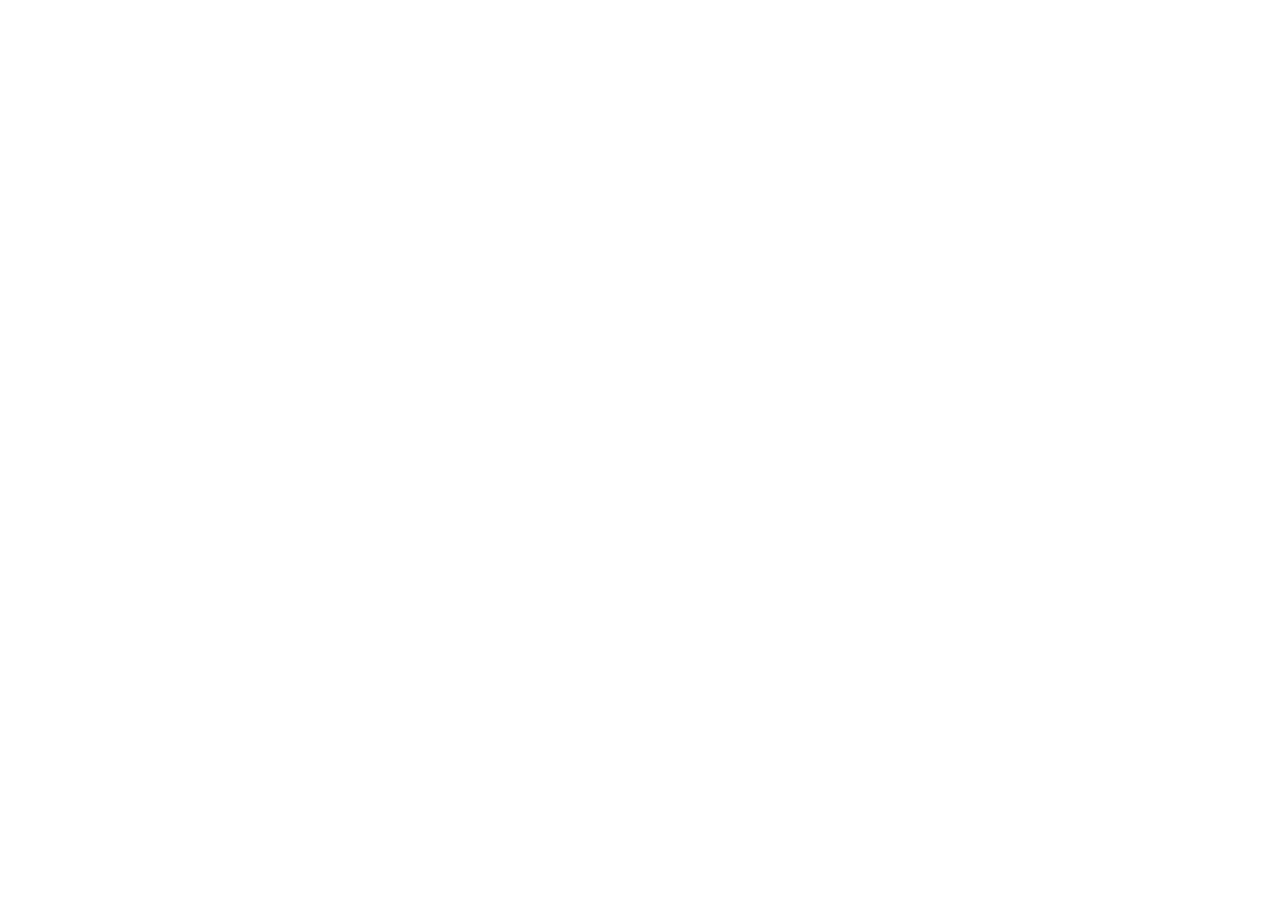
==== source/index.html @ cb982b20 "init: start project" ====
<!DOCTYPE html>
<html class="page" lang="en">

<head>
  <meta charset="UTF-8">
  <meta name="viewport" content="width=device-width, initial-scale=1.0">
  <link rel="stylesheet" href="./styles/styles.css">
  <title>Portfolio</title>
</head>

<body>
  
</body>

</html>
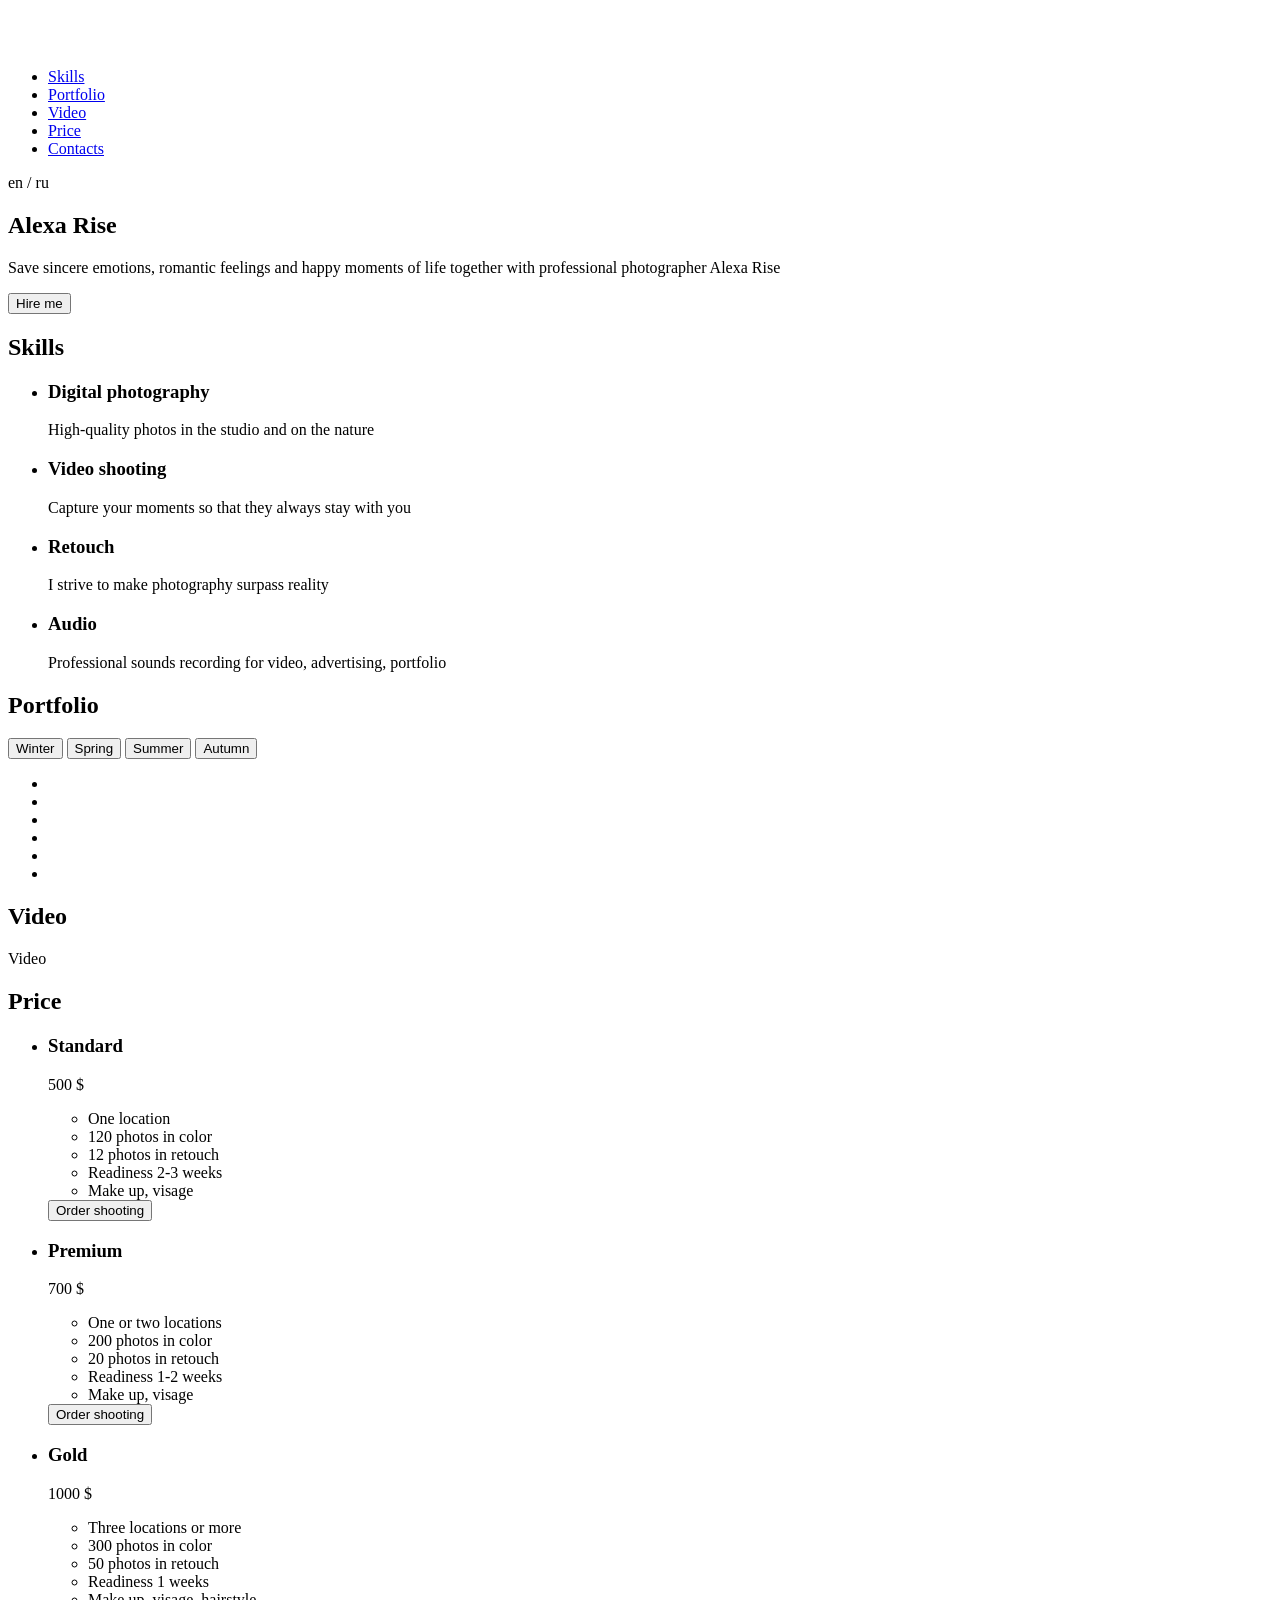
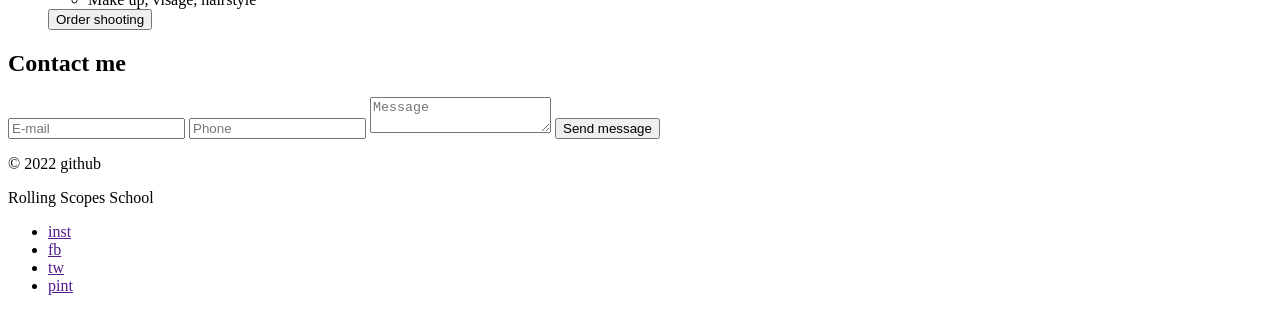
==== commit 7b7b7368: "feat: basic layout" ====
--- a/source/index.html
+++ b/source/index.html
@@ -9,7 +9,206 @@
 </head>
 
 <body>
-  
+  <header>
+    <div class="container">
+      <img src="./images/logo.svg" alt="logo" width="50" height="40">
+      <ul>
+        <li>
+          <a href="#scills">Skills</a>
+        </li>
+
+        <li>
+          <a href="#portfolio">Portfolio</a>
+        </li>
+
+        <li>
+          <a href="#video">Video</a>
+        </li>
+
+        <li>
+          <a href="#price">Price</a>
+        </li>
+
+        <li>
+          <a href="#contacts">Contacts</a>
+        </li>
+      </ul>
+
+      <div>
+        <p><span>en</span> / <span>ru</span></p>
+      </div>
+    </div>
+  </header>
+
+  <main>
+    <section class="hero">
+      <div class="container">
+        <h1>Alexa Rise</h1>
+        <p>Save sincere emotions, romantic feelings and happy moments of life together with professional photographer
+          Alexa Rise</p>
+        <button type="button">Hire me</button>
+      </div>
+    </section>
+
+    <section class="Skills">
+      <div class="container">
+        <h2>Skills</h2>
+        <ul>
+          <li>
+            <h3>Digital photography</h3>
+            <p>High-quality photos in the studio and on the nature</p>
+          </li>
+
+          <li>
+            <h3>Video shooting</h3>
+            <p>Capture your moments so that they always stay with you</p>
+          </li>
+
+          <li>
+            <h3>Retouch</h3>
+            <p>I strive to make photography surpass reality</p>
+          </li>
+
+          <li>
+            <h3>Audio</h3>
+            <p>Professional sounds recording for video, advertising, portfolio</p>
+          </li>
+        </ul>
+      </div>
+    </section>
+
+    <section class="portfolio">
+      <div class="container">
+        <h2>Portfolio</h2>
+        <div>
+          <button type="button">Winter</button>
+          <button type="button">Spring</button>
+          <button type="button">Summer</button>
+          <button type="button">Autumn</button>
+        </div>
+
+        <div>
+          <ul>
+            <li>
+              <img src="" alt="">
+            </li>
+
+            <li>
+              <img src="" alt="">
+            </li>
+
+            <li>
+              <img src="" alt="">
+            </li>
+
+            <li>
+              <img src="" alt="">
+            </li>
+
+            <li>
+              <img src="" alt="">
+            </li>
+
+            <li>
+              <img src="" alt="">
+            </li>
+          </ul>
+        </div>
+      </div>
+    </section>
+
+    <section class="video">
+      <div class="container">
+        <h2>Video</h2>
+        <div>
+          Video
+        </div>
+      </div>
+    </section>
+
+    <section class="price">
+      <div class="container">
+        <h2>Price</h2>
+        <ul>
+          <li>
+            <h3>Standard</h3>
+            <p>500 $</p>
+            <ul>
+              <li>One location</li>
+              <li>120 photos in color</li>
+              <li>12 photos in retouch</li>
+              <li>Readiness 2-3 weeks</li>
+              <li>Make up, visage</li>
+            </ul>
+            <button type="button">Order shooting</button>
+          </li>
+
+          <li>
+            <h3>Premium</h3>
+            <p>700 $</p>
+            <ul>
+              <li>One or two locations</li>
+              <li>200 photos in color</li>
+              <li>20 photos in retouch</li>
+              <li>Readiness 1-2 weeks</li>
+              <li>Make up, visage</li>
+            </ul>
+            <button type="button">Order shooting</button>
+          </li>
+
+          <li>
+            <h3>Gold</h3>
+            <p>1000 $</p>
+            <ul>
+              <li>Three locations or more</li>
+              <li>300 photos in color</li>
+              <li>50 photos in retouch</li>
+              <li>Readiness 1 weeks</li>
+              <li>Make up, visage, hairstyle</li>
+            </ul>
+            <button type="button">Order shooting</button>
+          </li>
+        </ul>
+      </div>
+    </section>
+
+    <section class="contact">
+      <div class="container">
+        <h2>Contact me</h2>
+        <form action="">
+          <input type="email" name="" id="" placeholder="E-mail">
+          <input type="tel" name="" id="" placeholder="Phone">
+          <textarea name="" id="" placeholder="Message"></textarea>
+          <button type="submit">Send message</button>
+        </form>
+      </div>
+    </section>
+
+    <footer>
+      <div class="container">
+        <p>© 2022 github</p>
+        <p>Rolling Scopes School</p>
+
+        <ul>
+          <li>
+            <a href="">inst</a>
+          </li>
+
+          <li>
+            <a href="">fb</a>
+          </li>
+
+          <li>
+            <a href="">tw</a>
+          </li>
+
+          <li>
+            <a href="">pint</a>
+          </li>
+        </ul>
+      </div>
+    </footer>
+  </main>
 </body>
 
 </html>
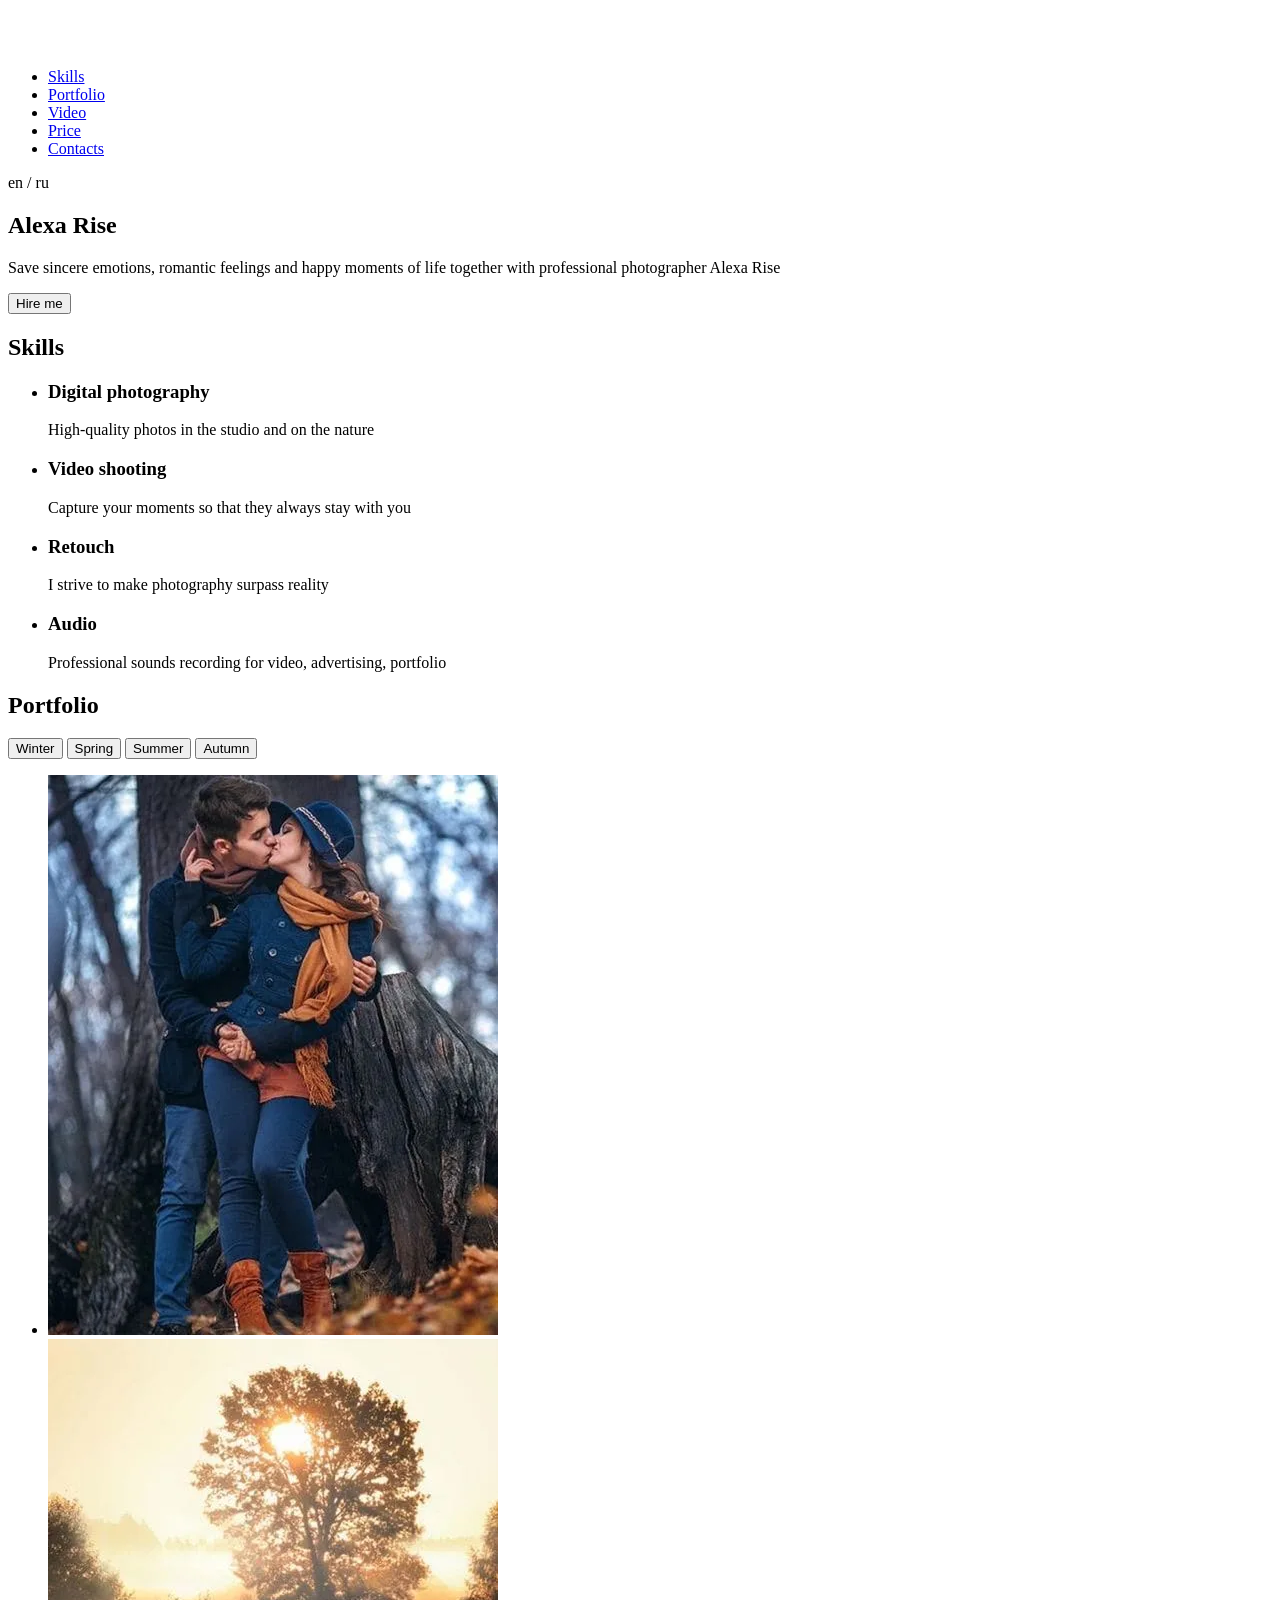
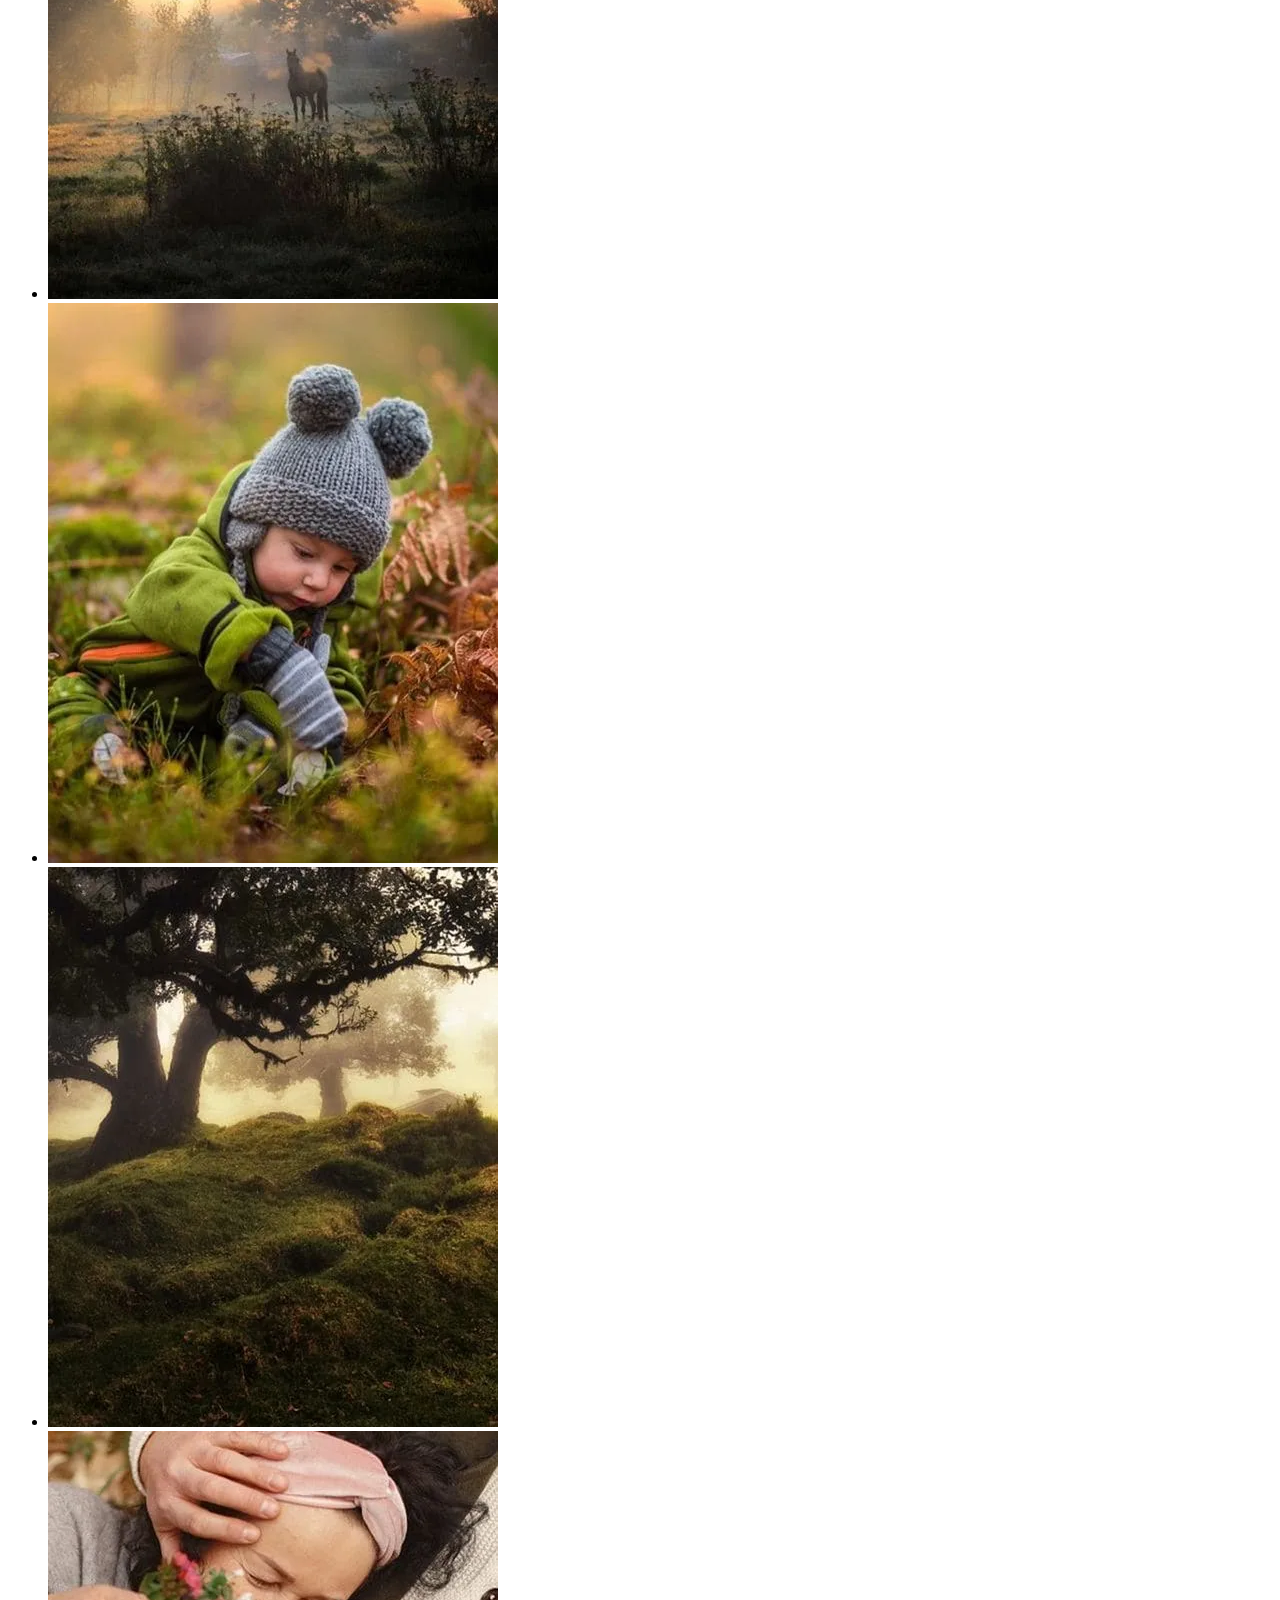
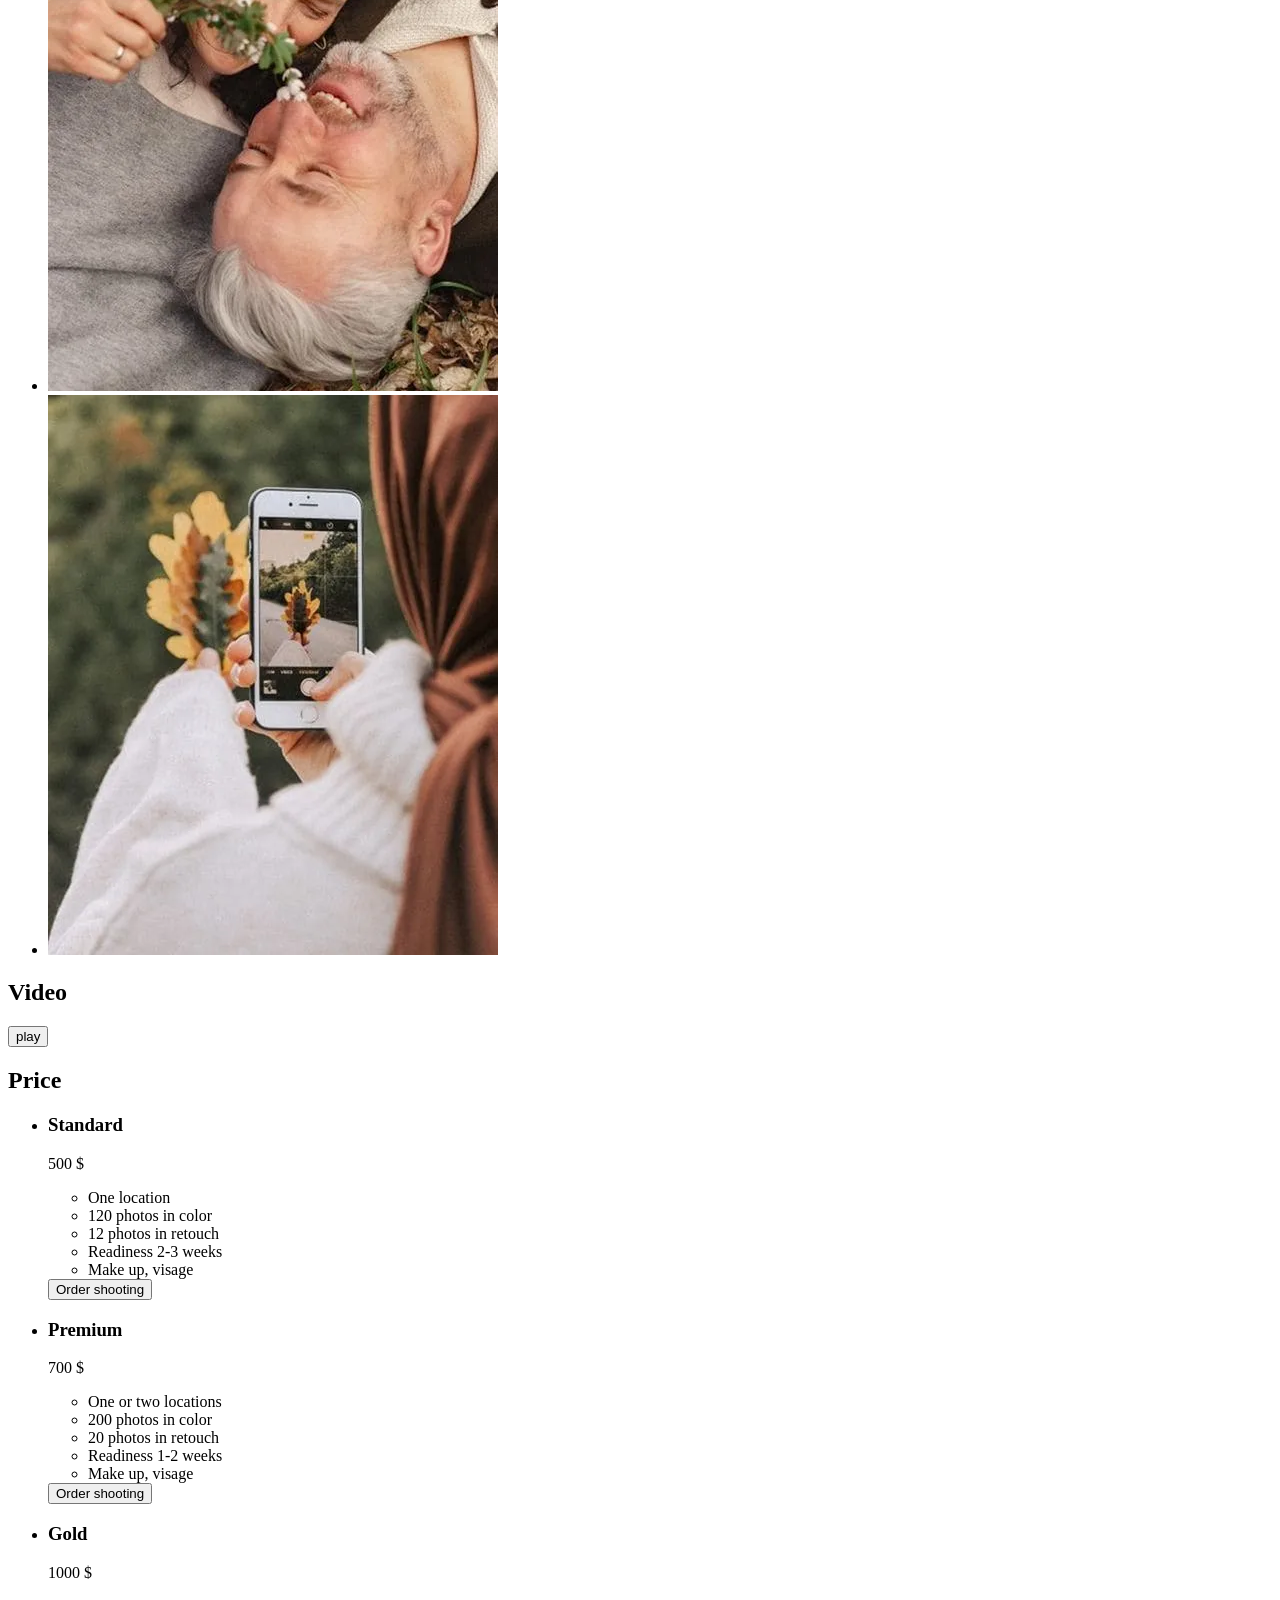
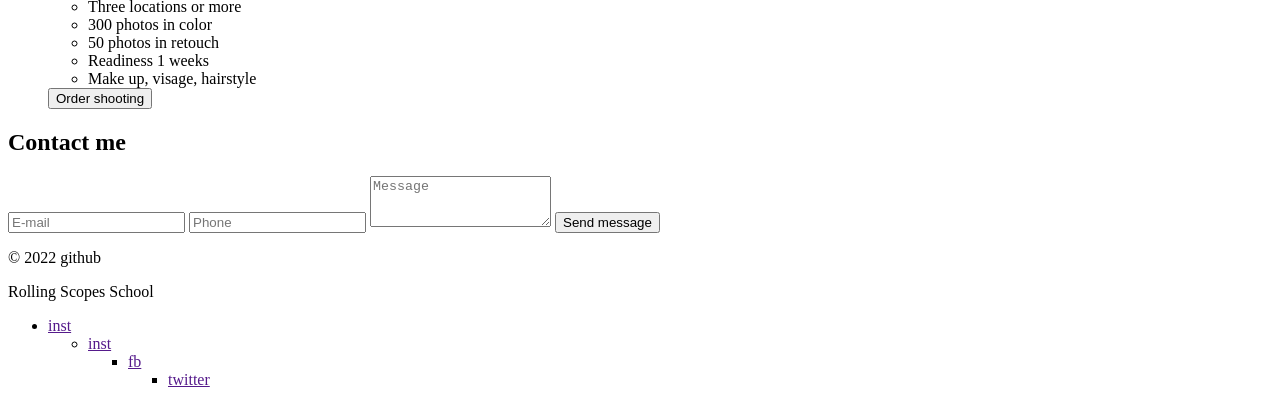
==== commit f0d3cf4a: "feat: basic styles" ====
--- a/source/index.html
+++ b/source/index.html
@@ -8,70 +8,76 @@
   <title>Portfolio</title>
 </head>
 
-<body>
-  <header>
-    <div class="container">
-      <img src="./images/logo.svg" alt="logo" width="50" height="40">
-      <ul>
-        <li>
-          <a href="#scills">Skills</a>
-        </li>
-
-        <li>
-          <a href="#portfolio">Portfolio</a>
-        </li>
-
-        <li>
-          <a href="#video">Video</a>
-        </li>
-
-        <li>
-          <a href="#price">Price</a>
-        </li>
-
-        <li>
-          <a href="#contacts">Contacts</a>
-        </li>
-      </ul>
+<body class="page__body">
+  <header class="header">
+    <div class="header__wrapper container">
+      <img class="header__logo" src="./images/logo.svg" alt="logo" width="50" height="40">
+
+      <nav class="header__nav">
+        <ul class="header__list">
+          <li class="header__item">
+            <a class="header__link text-nav" href="#scills">Skills</a>
+          </li>
+
+          <li>
+            <a class="header__link text-nav" href="#portfolio">Portfolio</a>
+          </li>
+
+          <li>
+            <a class="header__link text-nav" href="#video">Video</a>
+          </li>
+
+          <li>
+            <a class="header__link text-nav" href="#price">Price</a>
+          </li>
+
+          <li>
+            <a class="header__link text-nav" href="#contacts">Contacts</a>
+          </li>
+        </ul>
+      </nav>
 
       <div>
-        <p><span>en</span> / <span>ru</span></p>
+        <p class="text-nav"><span>en</span> / <span>ru</span></p>
       </div>
     </div>
+
   </header>
 
-  <main>
+  <main class="page__main">
     <section class="hero">
-      <div class="container">
-        <h1>Alexa Rise</h1>
-        <p>Save sincere emotions, romantic feelings and happy moments of life together with professional photographer
+      <div class="hero__wrapper container">
+        <h1 class="hero__title  title">Alexa Rise</h1>
+        <p class="hero__text text-base">Save sincere emotions, romantic feelings and happy moments of life together with
+          professional photographer
           Alexa Rise</p>
-        <button type="button">Hire me</button>
-      </div>
-    </section>
-
-    <section class="Skills">
-      <div class="container">
-        <h2>Skills</h2>
-        <ul>
-          <li>
-            <h3>Digital photography</h3>
-            <p>High-quality photos in the studio and on the nature</p>
-          </li>
-
-          <li>
-            <h3>Video shooting</h3>
-            <p>Capture your moments so that they always stay with you</p>
-          </li>
-
-          <li>
-            <h3>Retouch</h3>
-            <p>I strive to make photography surpass reality</p>
-          </li>
-
-          <li>
-            <h3>Audio</h3>
-            <p>Professional sounds recording for video, advertising, portfolio</p>
+        <button class="button text-btn" type="button">Hire me</button>
+      </div>
+    </section>
+
+    <section class="skills">
+      <div class="container">
+        <h2 class="skills__title title-section">Skills</h2>
+
+        <ul class="skills__list">
+          <li class="skills__item skills__item--camera">
+            <h3 class="skills__title title-skills">Digital photography</h3>
+            <p class="text-mini">High-quality photos in the studio and on the nature</p>
+          </li>
+
+          <li class="skills__item skills__item--video">
+            <h3 class="skills__title title-skills">Video shooting</h3>
+            <p class="text-mini">Capture your moments so that they always stay with you</p>
+          </li>
+
+          <li class="skills__item skills__item--image">
+            <h3 class="skills__title title-skills">Retouch</h3>
+            <p class="text-mini">I strive to make photography surpass reality</p>
+          </li>
+
+          <li class="skills__item skills__item--audio">
+            <h3 class="skills__title title-skills">Audio</h3>
+            <p class="text-mini">Professional sounds recording for video, advertising, portfolio</p>
           </li>
         </ul>
       </div>
@@ -79,38 +85,38 @@
 
     <section class="portfolio">
       <div class="container">
-        <h2>Portfolio</h2>
+        <h2 class="portfolio__title title-section">Portfolio</h2>
+        <div class="portfolio__wrapper-tags">
+          <button class="button button--not-active text-tab" type="button">Winter</button>
+          <button class="button button--not-active text-tab" type="button">Spring</button>
+          <button class="button button--not-active text-tab" type="button">Summer</button>
+          <button class="button text-tab" type="button">Autumn</button>
+        </div>
+
         <div>
-          <button type="button">Winter</button>
-          <button type="button">Spring</button>
-          <button type="button">Summer</button>
-          <button type="button">Autumn</button>
-        </div>
-
-        <div>
-          <ul>
-            <li>
-              <img src="" alt="">
-            </li>
-
-            <li>
-              <img src="" alt="">
-            </li>
-
-            <li>
-              <img src="" alt="">
-            </li>
-
-            <li>
-              <img src="" alt="">
-            </li>
-
-            <li>
-              <img src="" alt="">
-            </li>
-
-            <li>
-              <img src="" alt="">
+          <ul class="portfolio__list">
+            <li class="portfolio__item">
+              <img class="portfolio__img" src="./images/portfolio/portfolio_1-1x.webp" alt="" width="450" height="560">
+            </li>
+
+            <li class="portfolio__item">
+              <img class="portfolio__img" src="./images/portfolio/portfolio_2-1x.webp" alt="" width="450" height="560">
+            </li>
+
+            <li class="portfolio__item">
+              <img class="portfolio__img" src="./images/portfolio/portfolio_3-1x.webp" alt="" width="450" height="560">
+            </li>
+
+            <li class="portfolio__item">
+              <img class="portfolio__img" src="./images/portfolio/portfolio_4-1x.webp" alt="" width="450" height="560">
+            </li>
+
+            <li class="portfolio__item">
+              <img class="portfolio__img" src="./images/portfolio/portfolio_5-1x.webp" alt="" width="450" height="560">
+            </li>
+
+            <li class="portfolio__item">
+              <img class="portfolio__img" src="./images/portfolio/portfolio_6-1x.webp" alt="" width="450" height="560">
             </li>
           </ul>
         </div>
@@ -119,54 +125,57 @@
 
     <section class="video">
       <div class="container">
-        <h2>Video</h2>
-        <div>
-          Video
+        <h2 class="video__title title-section">Video</h2>
+        <div class="video__container">
+
+          <button class="video__play-btn" type="button">
+            <span class="visually-hidden">play</span>
+          </button>
         </div>
       </div>
     </section>
 
     <section class="price">
       <div class="container">
-        <h2>Price</h2>
-        <ul>
-          <li>
-            <h3>Standard</h3>
-            <p>500 $</p>
-            <ul>
-              <li>One location</li>
-              <li>120 photos in color</li>
-              <li>12 photos in retouch</li>
-              <li>Readiness 2-3 weeks</li>
-              <li>Make up, visage</li>
+        <h2 class="price__title title-section">Price</h2>
+        <ul class="price__list">
+          <li class="price__item">
+            <h3 class="price__title title-price">Standard</h3>
+            <p class="price__subtitle subtitle-price">500 $</p>
+            <ul class="price__list-features">
+              <li class="text-mini">One location</li>
+              <li class="text-mini">120 photos in color</li>
+              <li class="text-mini">12 photos in retouch</li>
+              <li class="text-mini">Readiness 2-3 weeks</li>
+              <li class="text-mini">Make up, visage</li>
             </ul>
-            <button type="button">Order shooting</button>
-          </li>
-
-          <li>
-            <h3>Premium</h3>
-            <p>700 $</p>
-            <ul>
-              <li>One or two locations</li>
-              <li>200 photos in color</li>
-              <li>20 photos in retouch</li>
-              <li>Readiness 1-2 weeks</li>
-              <li>Make up, visage</li>
+            <button class="button text-btn" type="button">Order shooting</button>
+          </li>
+
+          <li class="price__item">
+            <h3 class="price__title title-price">Premium</h3>
+            <p class="price__subtitle subtitle-price">700 $</p>
+            <ul class="price__list-features">
+              <li class="text-mini">One or two locations</li>
+              <li class="text-mini">200 photos in color</li>
+              <li class="text-mini">20 photos in retouch</li>
+              <li class="text-mini">Readiness 1-2 weeks</li>
+              <li class="text-mini">Make up, visage</li>
             </ul>
-            <button type="button">Order shooting</button>
-          </li>
-
-          <li>
-            <h3>Gold</h3>
-            <p>1000 $</p>
-            <ul>
-              <li>Three locations or more</li>
-              <li>300 photos in color</li>
-              <li>50 photos in retouch</li>
-              <li>Readiness 1 weeks</li>
-              <li>Make up, visage, hairstyle</li>
+            <button class="button text-btn" type="button">Order shooting</button>
+          </li>
+
+          <li class="price__item">
+            <h3 class="price__title title-price">Gold</h3>
+            <p class="price__subtitle subtitle-price">1000 $</p>
+            <ul class="price__list-features">
+              <li class="text-mini">Three locations or more</li>
+              <li class="text-mini">300 photos in color</li>
+              <li class="text-mini">50 photos in retouch</li>
+              <li class="text-mini">Readiness 1 weeks</li>
+              <li class="text-mini">Make up, visage, hairstyle</li>
             </ul>
-            <button type="button">Order shooting</button>
+            <button class="button text-btn" type="button">Order shooting</button>
           </li>
         </ul>
       </div>
@@ -174,36 +183,50 @@
 
     <section class="contact">
       <div class="container">
-        <h2>Contact me</h2>
-        <form action="">
-          <input type="email" name="" id="" placeholder="E-mail">
-          <input type="tel" name="" id="" placeholder="Phone">
-          <textarea name="" id="" placeholder="Message"></textarea>
-          <button type="submit">Send message</button>
-        </form>
-      </div>
-    </section>
-
-    <footer>
-      <div class="container">
-        <p>© 2022 github</p>
-        <p>Rolling Scopes School</p>
-
-        <ul>
-          <li>
-            <a href="">inst</a>
-          </li>
-
-          <li>
-            <a href="">fb</a>
-          </li>
-
-          <li>
-            <a href="">tw</a>
-          </li>
-
-          <li>
-            <a href="">pint</a>
+        <div class="contact__wrapper">
+          <h2 class="container__title title-section">Contact me</h2>
+
+          <form class="form" action="/submit-form" method="post" autocomplete="off">
+            <input class="form__filed text-field" type="email" name="" id="" placeholder="E-mail">
+            <input class="form__filed  text-field" type="tel" name="" id="" placeholder="Phone">
+            <textarea class="form__filed  text-field" name="" id="" placeholder="Message" rows="3"></textarea>
+            <button class="button text-btn" type="submit">Send message</button>
+          </form>
+        </div>
+      </div>
+    </section>
+
+    <footer class="footer">
+      <div class="footer__wrapper container">
+        <p class="text-footer">© 2022 github</p>
+        <p class="text-footer">Rolling Scopes School</p>
+
+        <ul class="footer__social-list">
+          <li class="footer__social-item">
+            <a class="footer__social-link footer__social-link--inst" href="">
+              <span class="visually-hidden">inst</span>
+            </a>
+          </li>
+
+          <ul class="footer__social-list">
+          <li class="footer__social-item">
+            <a class="footer__social-link footer__social-link--fb" href="">
+              <span class="visually-hidden">inst</span>
+            </a>
+          </li>
+
+          <ul class="footer__social-list">
+          <li class="footer__social-item">
+            <a class="footer__social-link footer__social-link--twitt" href="">
+              <span class="visually-hidden">fb</span>
+            </a>
+          </li>
+
+          <ul class="footer__social-list">
+          <li class="footer__social-item">
+            <a class="footer__social-link footer__social-link--pint" href="">
+              <span class="visually-hidden">twitter</span>
+            </a>
           </li>
         </ul>
       </div>
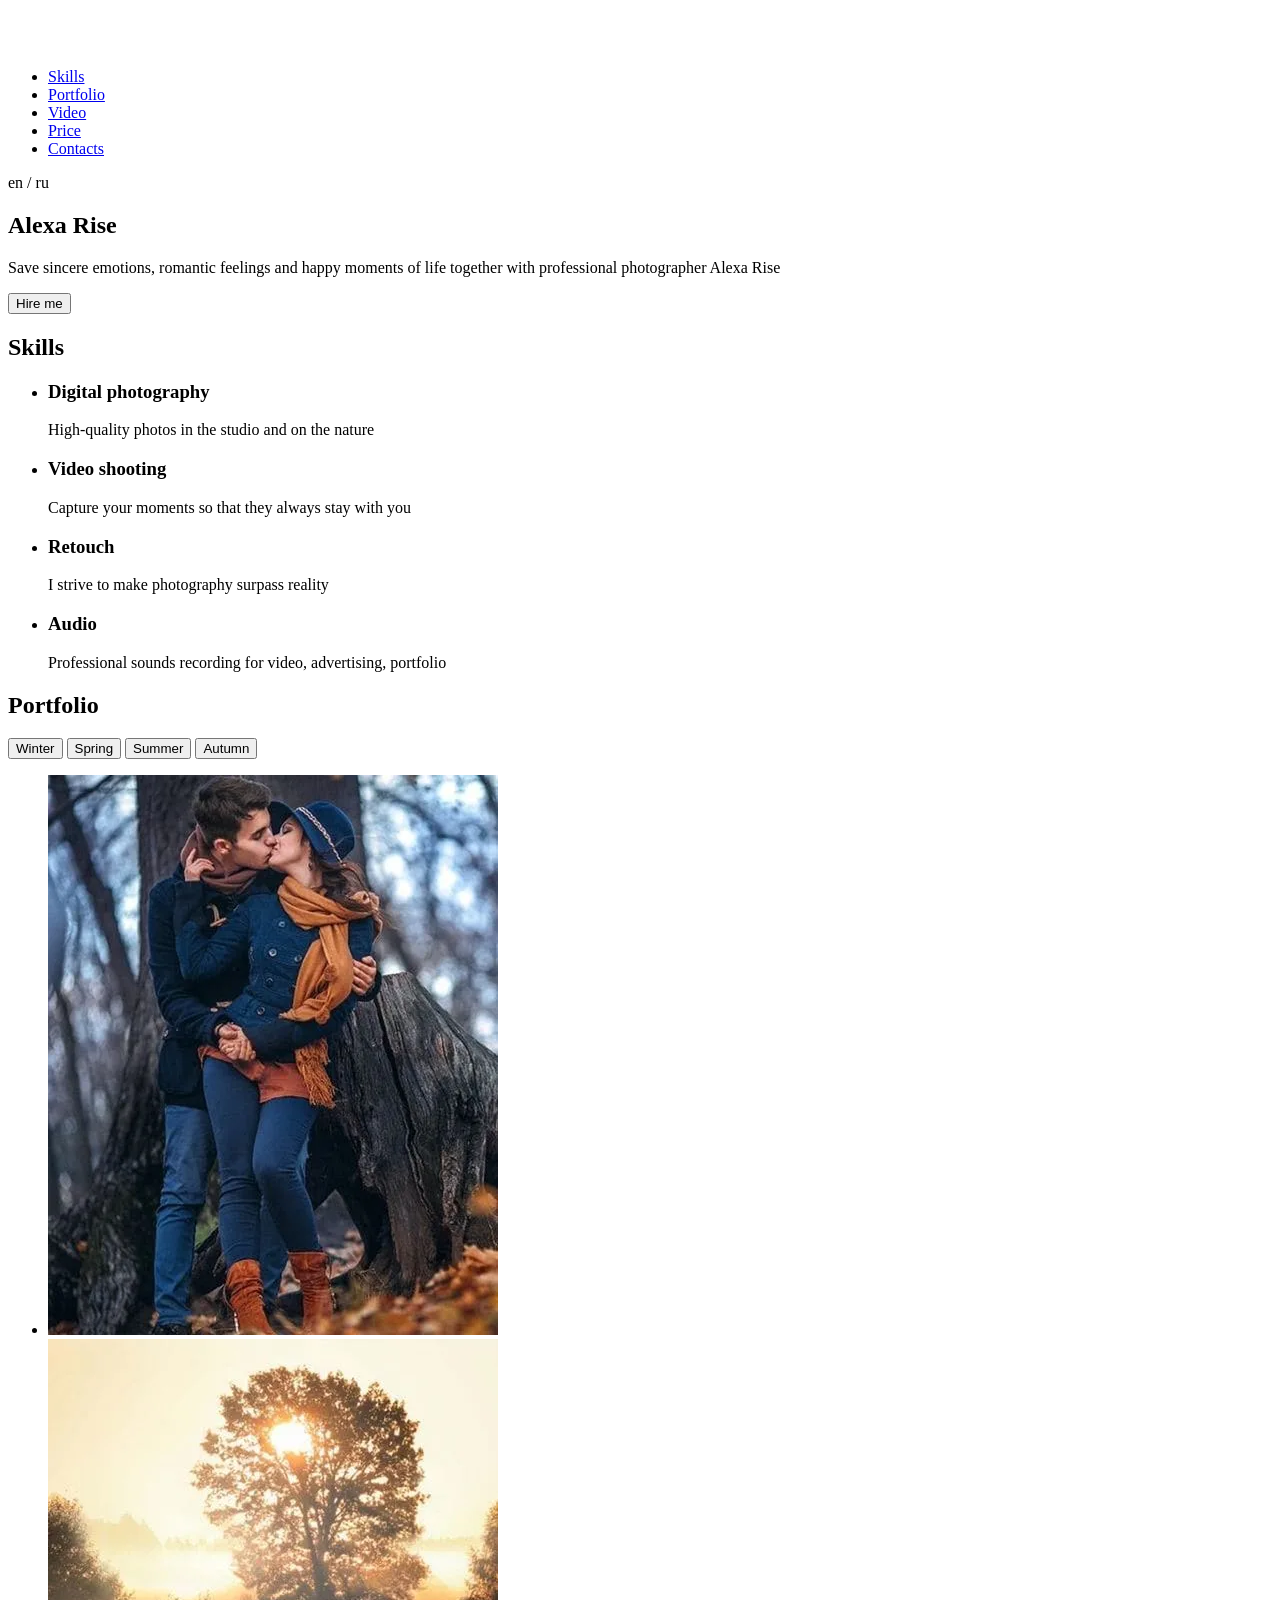
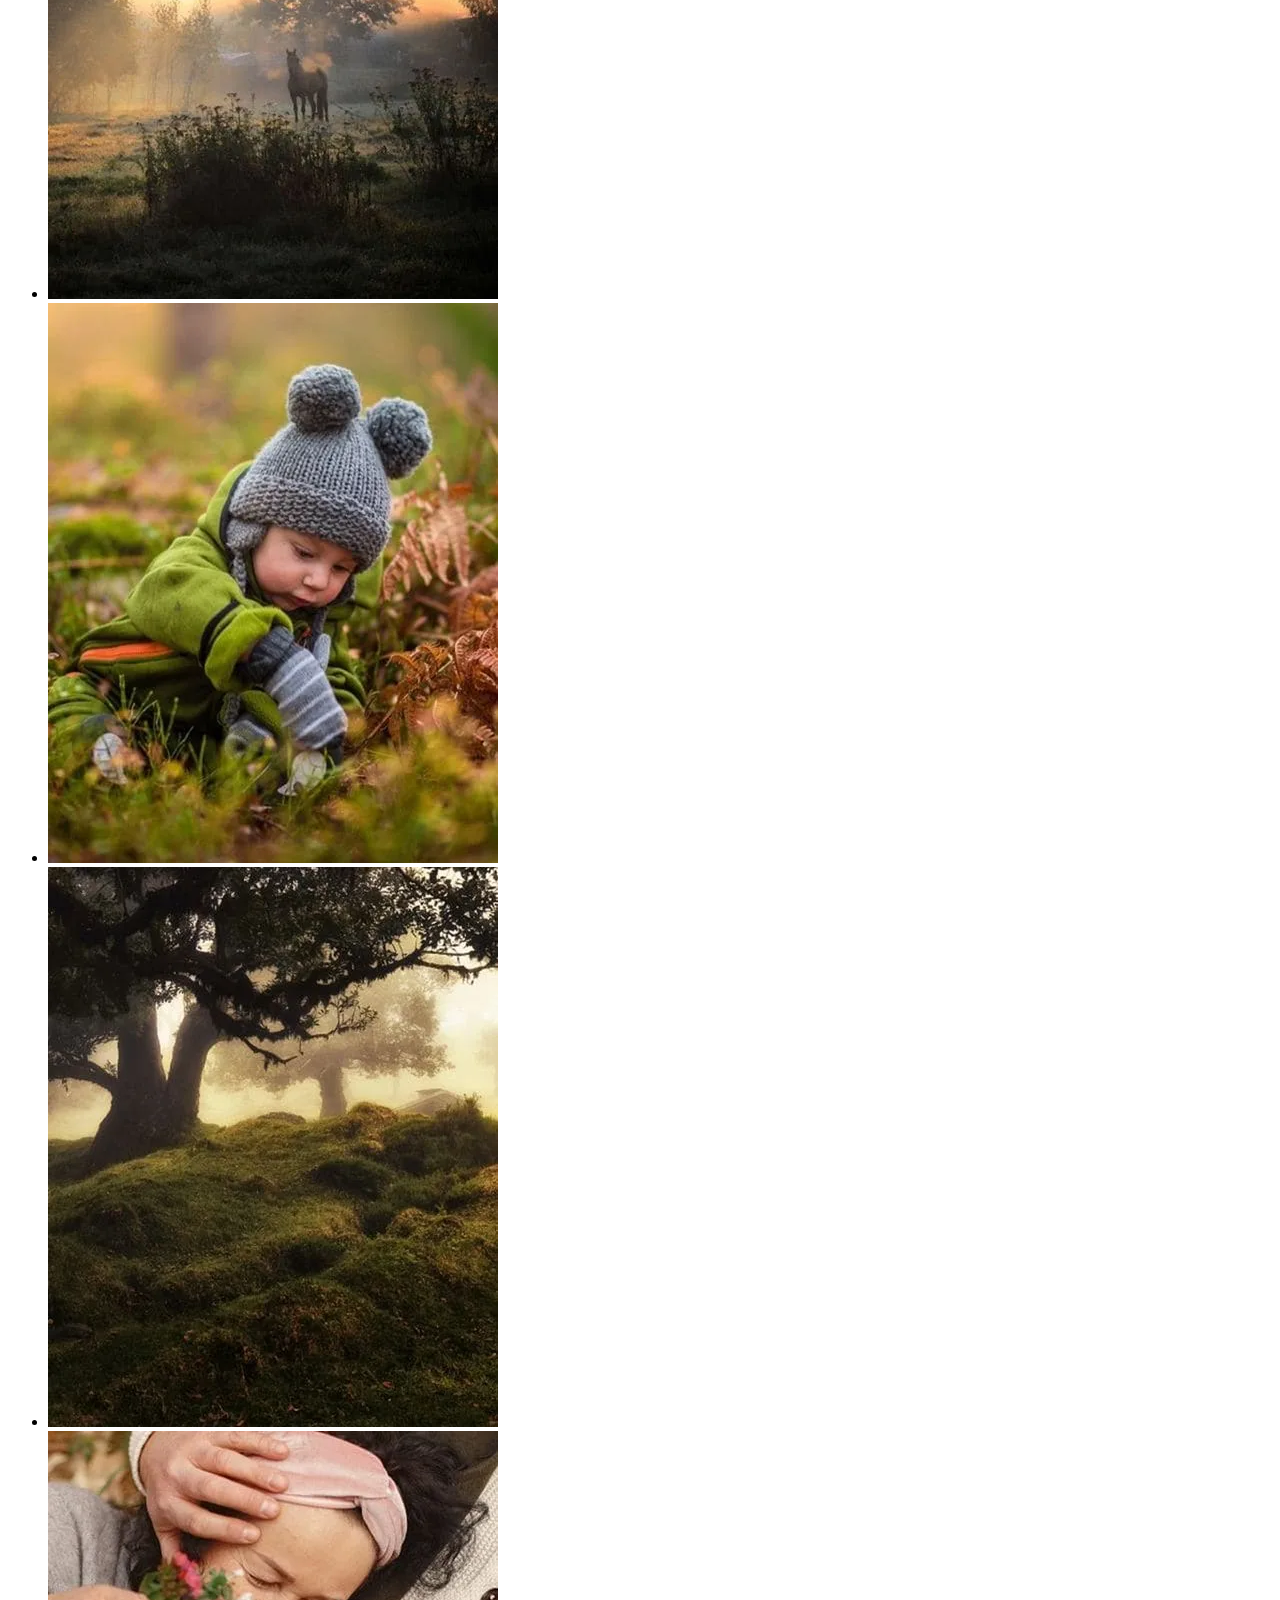
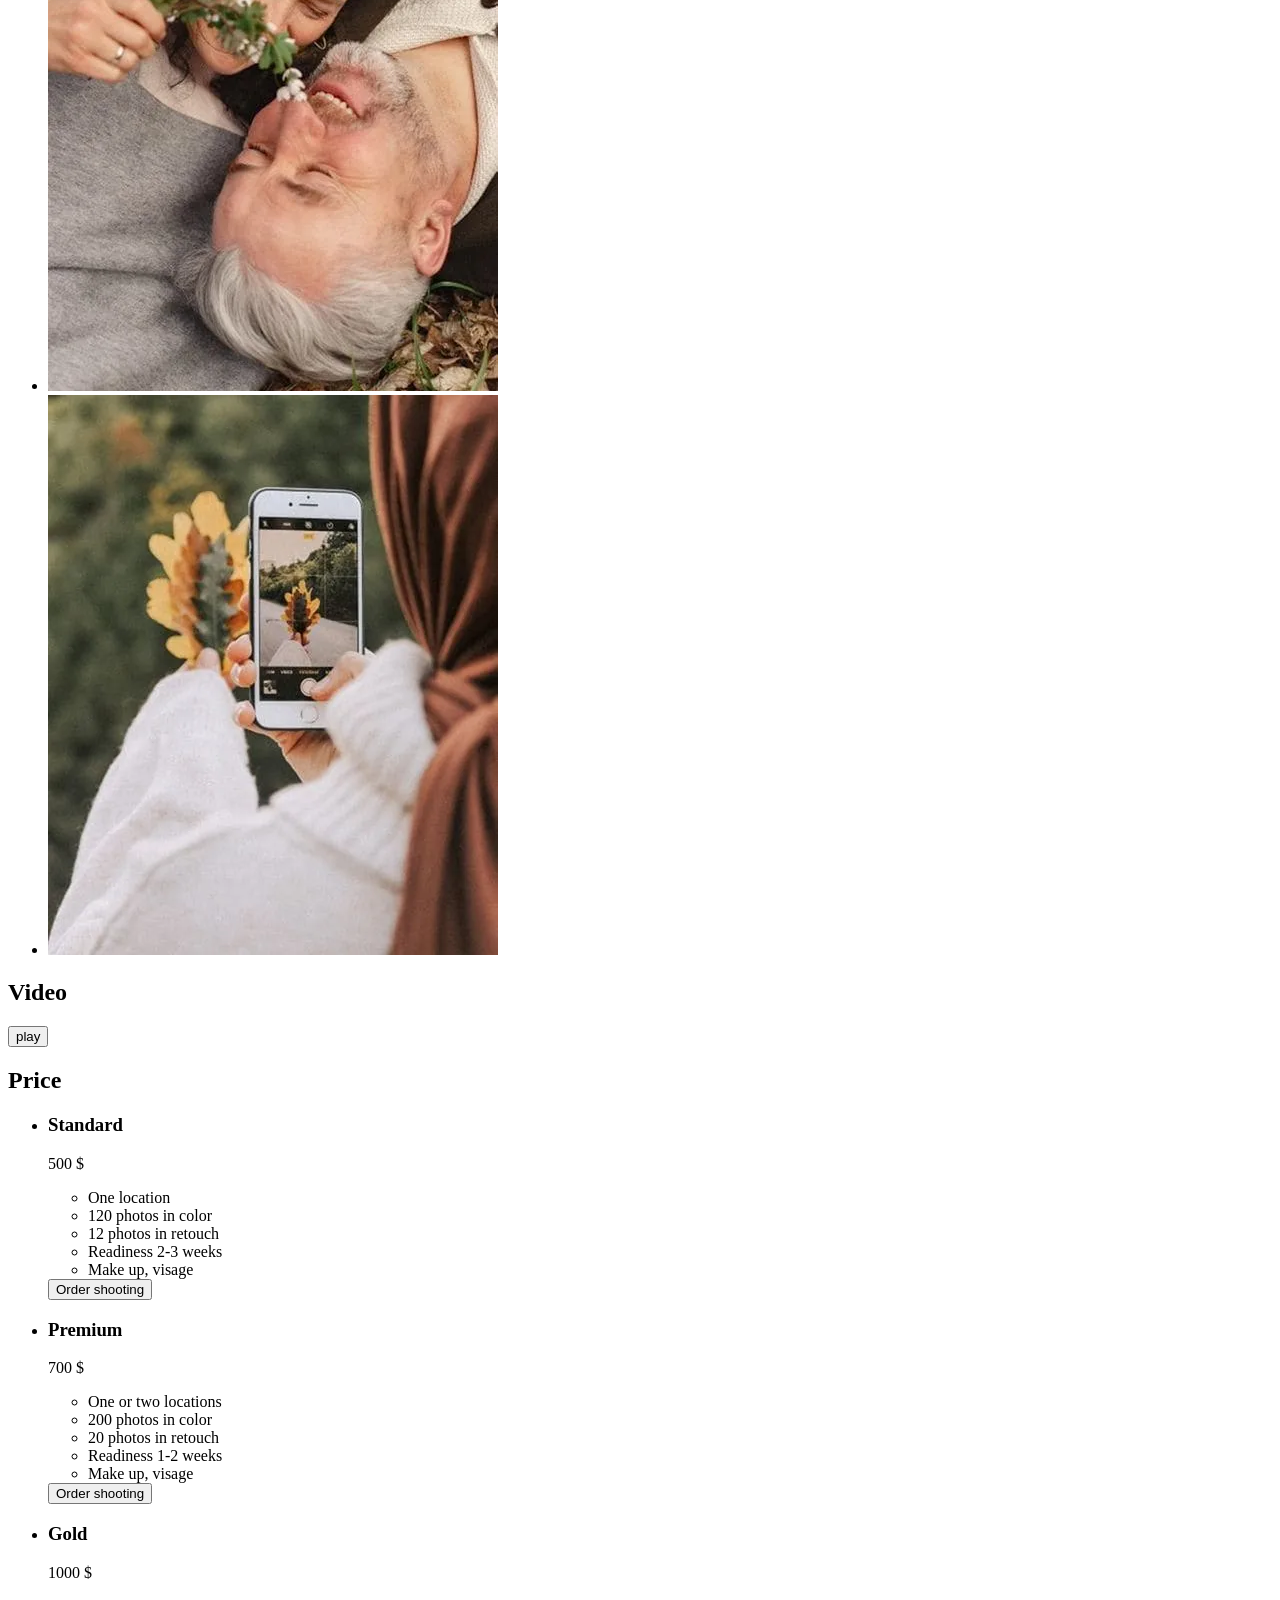
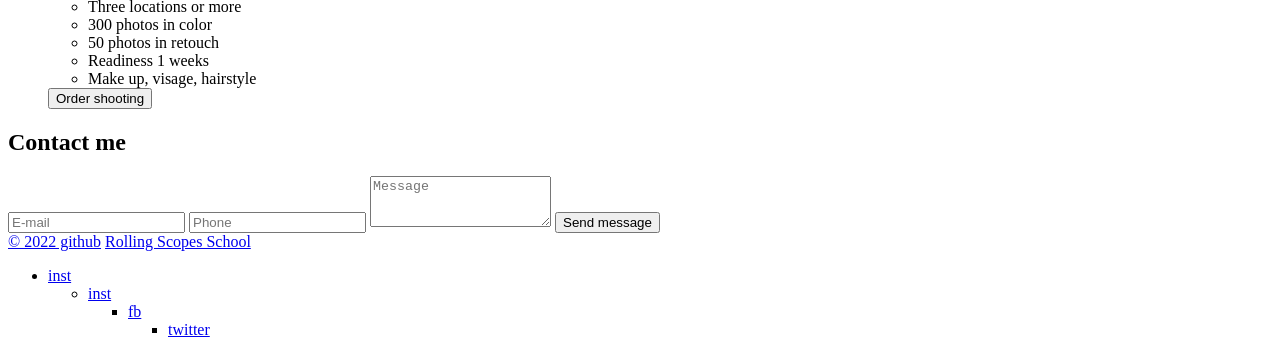
==== commit c5748dfd: "feat: interactive" ====
--- a/source/index.html
+++ b/source/index.html
@@ -9,14 +9,16 @@
 </head>
 
 <body class="page__body">
-  <header class="header">
+  <header class="header ">
     <div class="header__wrapper container">
-      <img class="header__logo" src="./images/logo.svg" alt="logo" width="50" height="40">
+      <a class="header__logo-link" href="#">
+        <img class="header__logo" src="./images/logo.svg" alt="logo" width="50" height="40">
+      </a>
 
       <nav class="header__nav">
         <ul class="header__list">
           <li class="header__item">
-            <a class="header__link text-nav" href="#scills">Skills</a>
+            <a class="header__link text-nav" href="#skills">Skills</a>
           </li>
 
           <li>
@@ -32,7 +34,7 @@
           </li>
 
           <li>
-            <a class="header__link text-nav" href="#contacts">Contacts</a>
+            <a class="header__link text-nav" href="#contact">Contacts</a>
           </li>
         </ul>
       </nav>
@@ -55,9 +57,9 @@
       </div>
     </section>
 
-    <section class="skills">
-      <div class="container">
-        <h2 class="skills__title title-section">Skills</h2>
+    <section class="skills" id="skills">
+      <div class="container">
+        <h2 class="skills__title title-section title-section--line">Skills</h2>
 
         <ul class="skills__list">
           <li class="skills__item skills__item--camera">
@@ -83,9 +85,9 @@
       </div>
     </section>
 
-    <section class="portfolio">
-      <div class="container">
-        <h2 class="portfolio__title title-section">Portfolio</h2>
+    <section class="portfolio" id="portfolio">
+      <div class="container">
+        <h2 class="portfolio__title title-section title-section--line">Portfolio</h2>
         <div class="portfolio__wrapper-tags">
           <button class="button button--not-active text-tab" type="button">Winter</button>
           <button class="button button--not-active text-tab" type="button">Spring</button>
@@ -123,9 +125,9 @@
       </div>
     </section>
 
-    <section class="video">
-      <div class="container">
-        <h2 class="video__title title-section">Video</h2>
+    <section class="video" id="video">
+      <div class="container">
+        <h2 class="video__title title-section title-section--line">Video</h2>
         <div class="video__container">
 
           <button class="video__play-btn" type="button">
@@ -135,9 +137,9 @@
       </div>
     </section>
 
-    <section class="price">
-      <div class="container">
-        <h2 class="price__title title-section">Price</h2>
+    <section class="price" id="price">
+      <div class="container">
+        <h2 class="price__title title-section title-section--line">Price</h2>
         <ul class="price__list">
           <li class="price__item">
             <h3 class="price__title title-price">Standard</h3>
@@ -181,7 +183,7 @@
       </div>
     </section>
 
-    <section class="contact">
+    <section class="contact" id="contact">
       <div class="container">
         <div class="contact__wrapper">
           <h2 class="container__title title-section">Contact me</h2>
@@ -198,37 +200,37 @@
 
     <footer class="footer">
       <div class="footer__wrapper container">
-        <p class="text-footer">© 2022 github</p>
-        <p class="text-footer">Rolling Scopes School</p>
+        <a class="footer__link text-footer" href="https://github.com/ToryaToria" target="_blank">© 2022 github</a>
+        <a class="footer__link  text-footer" href="https://rs.school/courses/javascript-preschool-ru" target="_blank">Rolling Scopes School</a>
 
         <ul class="footer__social-list">
           <li class="footer__social-item">
-            <a class="footer__social-link footer__social-link--inst" href="">
+            <a class="footer__social-link footer__social-link--inst" href="#">
               <span class="visually-hidden">inst</span>
             </a>
           </li>
 
           <ul class="footer__social-list">
-          <li class="footer__social-item">
-            <a class="footer__social-link footer__social-link--fb" href="">
-              <span class="visually-hidden">inst</span>
-            </a>
-          </li>
-
-          <ul class="footer__social-list">
-          <li class="footer__social-item">
-            <a class="footer__social-link footer__social-link--twitt" href="">
-              <span class="visually-hidden">fb</span>
-            </a>
-          </li>
-
-          <ul class="footer__social-list">
-          <li class="footer__social-item">
-            <a class="footer__social-link footer__social-link--pint" href="">
-              <span class="visually-hidden">twitter</span>
-            </a>
-          </li>
-        </ul>
+            <li class="footer__social-item">
+              <a class="footer__social-link footer__social-link--fb" href="#">
+                <span class="visually-hidden">inst</span>
+              </a>
+            </li>
+
+            <ul class="footer__social-list">
+              <li class="footer__social-item">
+                <a class="footer__social-link footer__social-link--twitt" href="#">
+                  <span class="visually-hidden">fb</span>
+                </a>
+              </li>
+
+              <ul class="footer__social-list">
+                <li class="footer__social-item">
+                  <a class="footer__social-link footer__social-link--pint" href="#">
+                    <span class="visually-hidden">twitter</span>
+                  </a>
+                </li>
+              </ul>
       </div>
     </footer>
   </main>
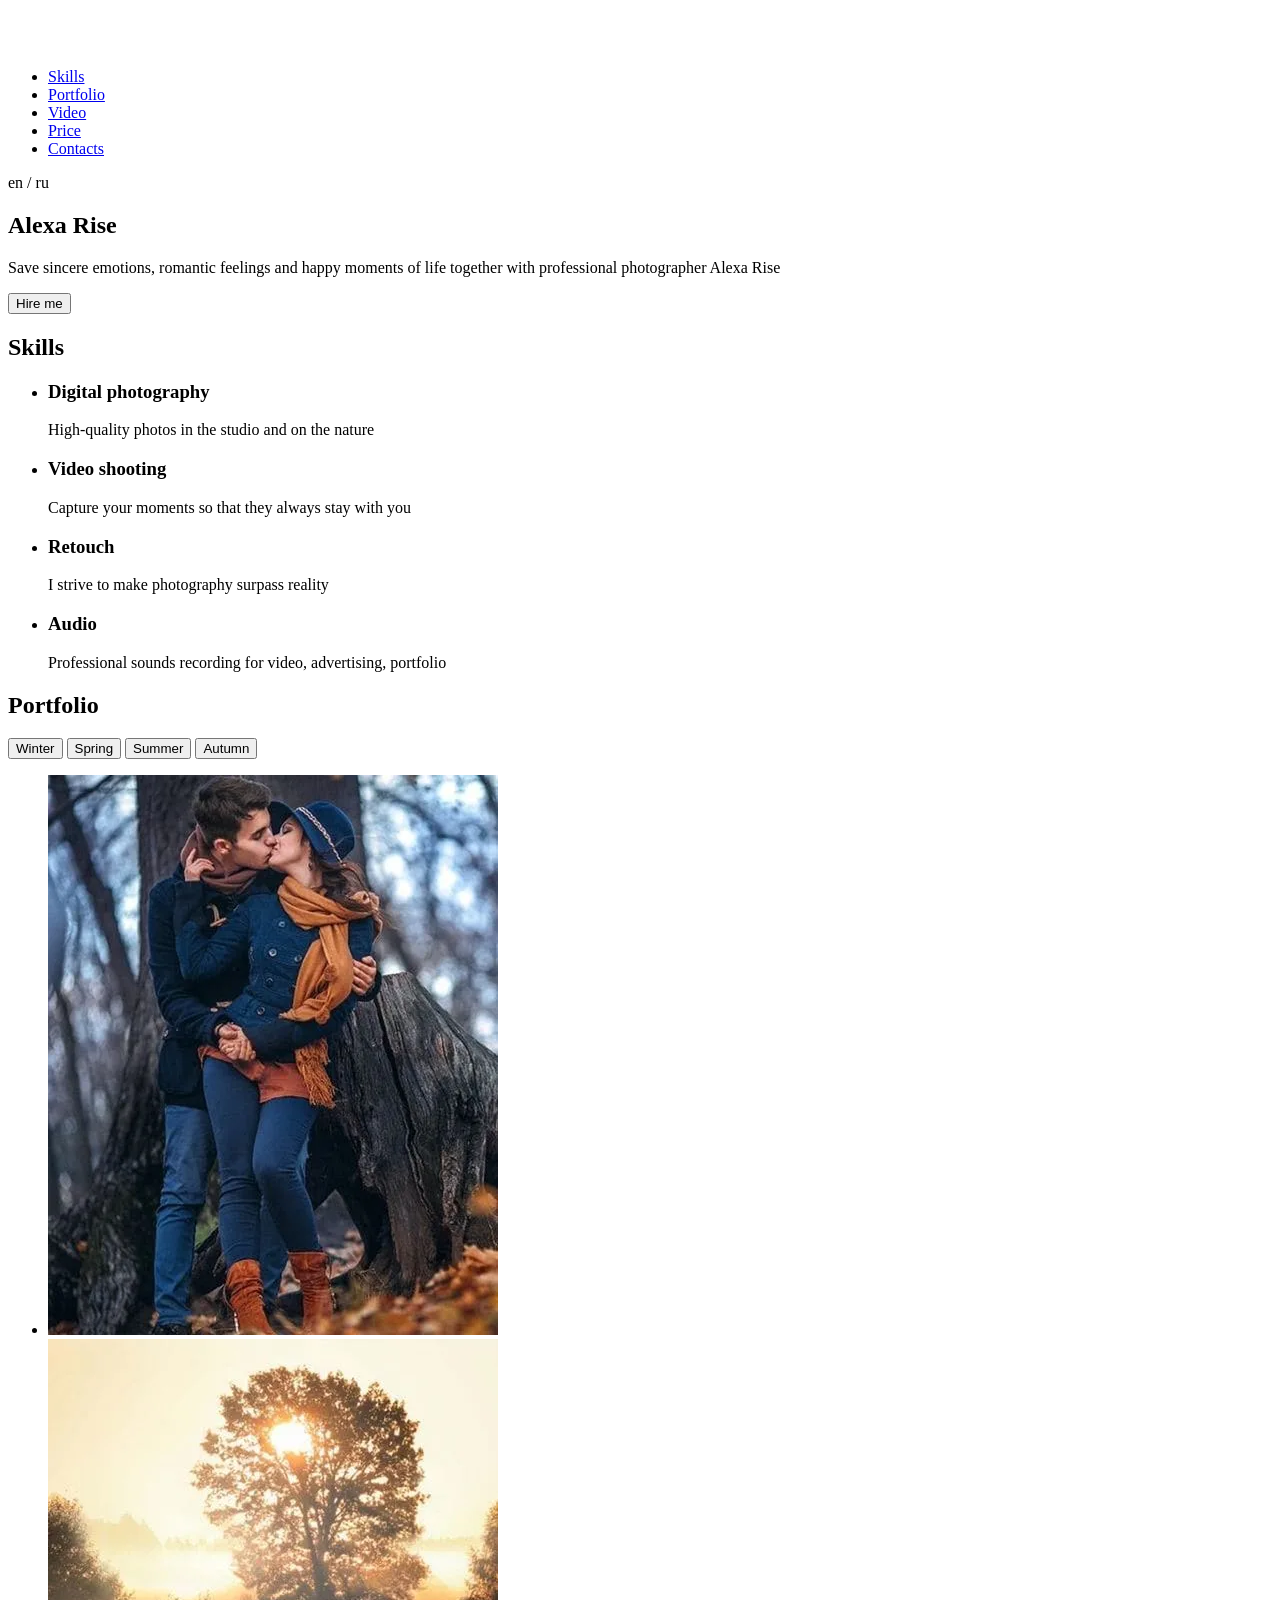
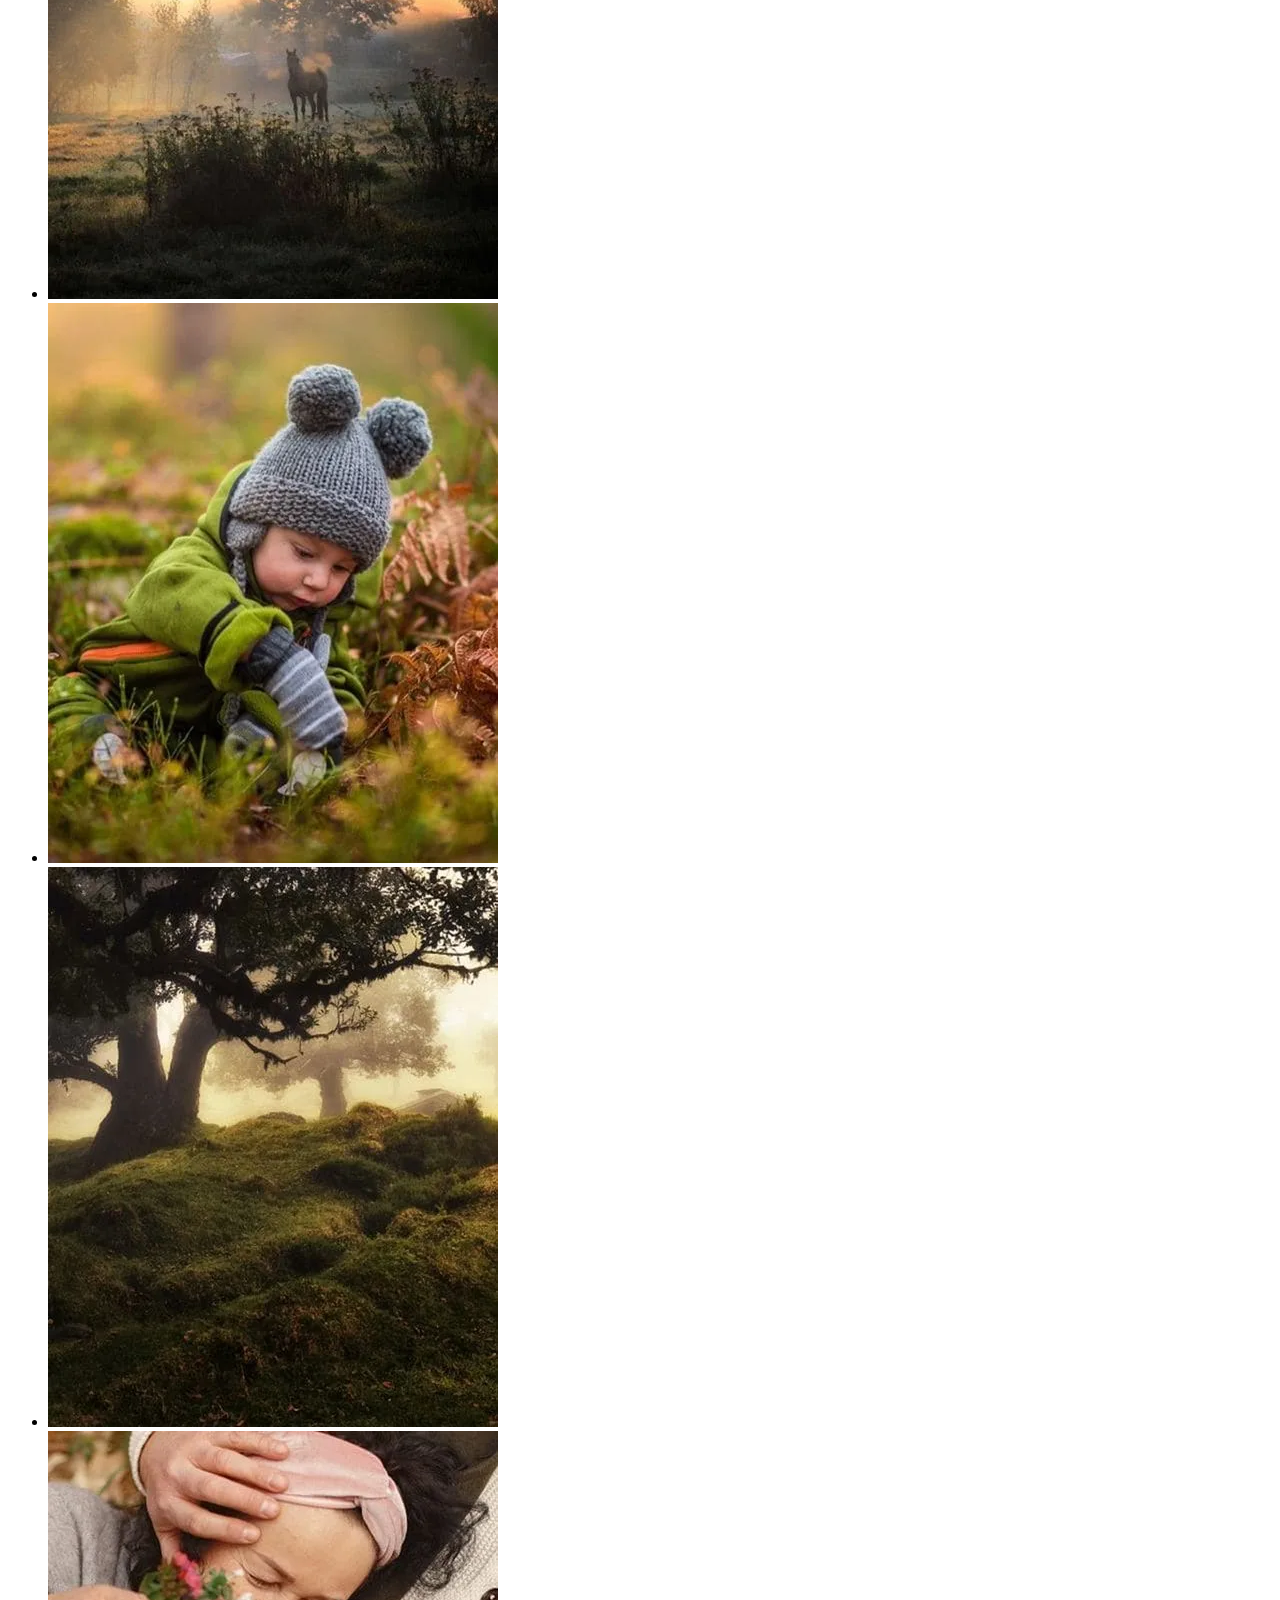
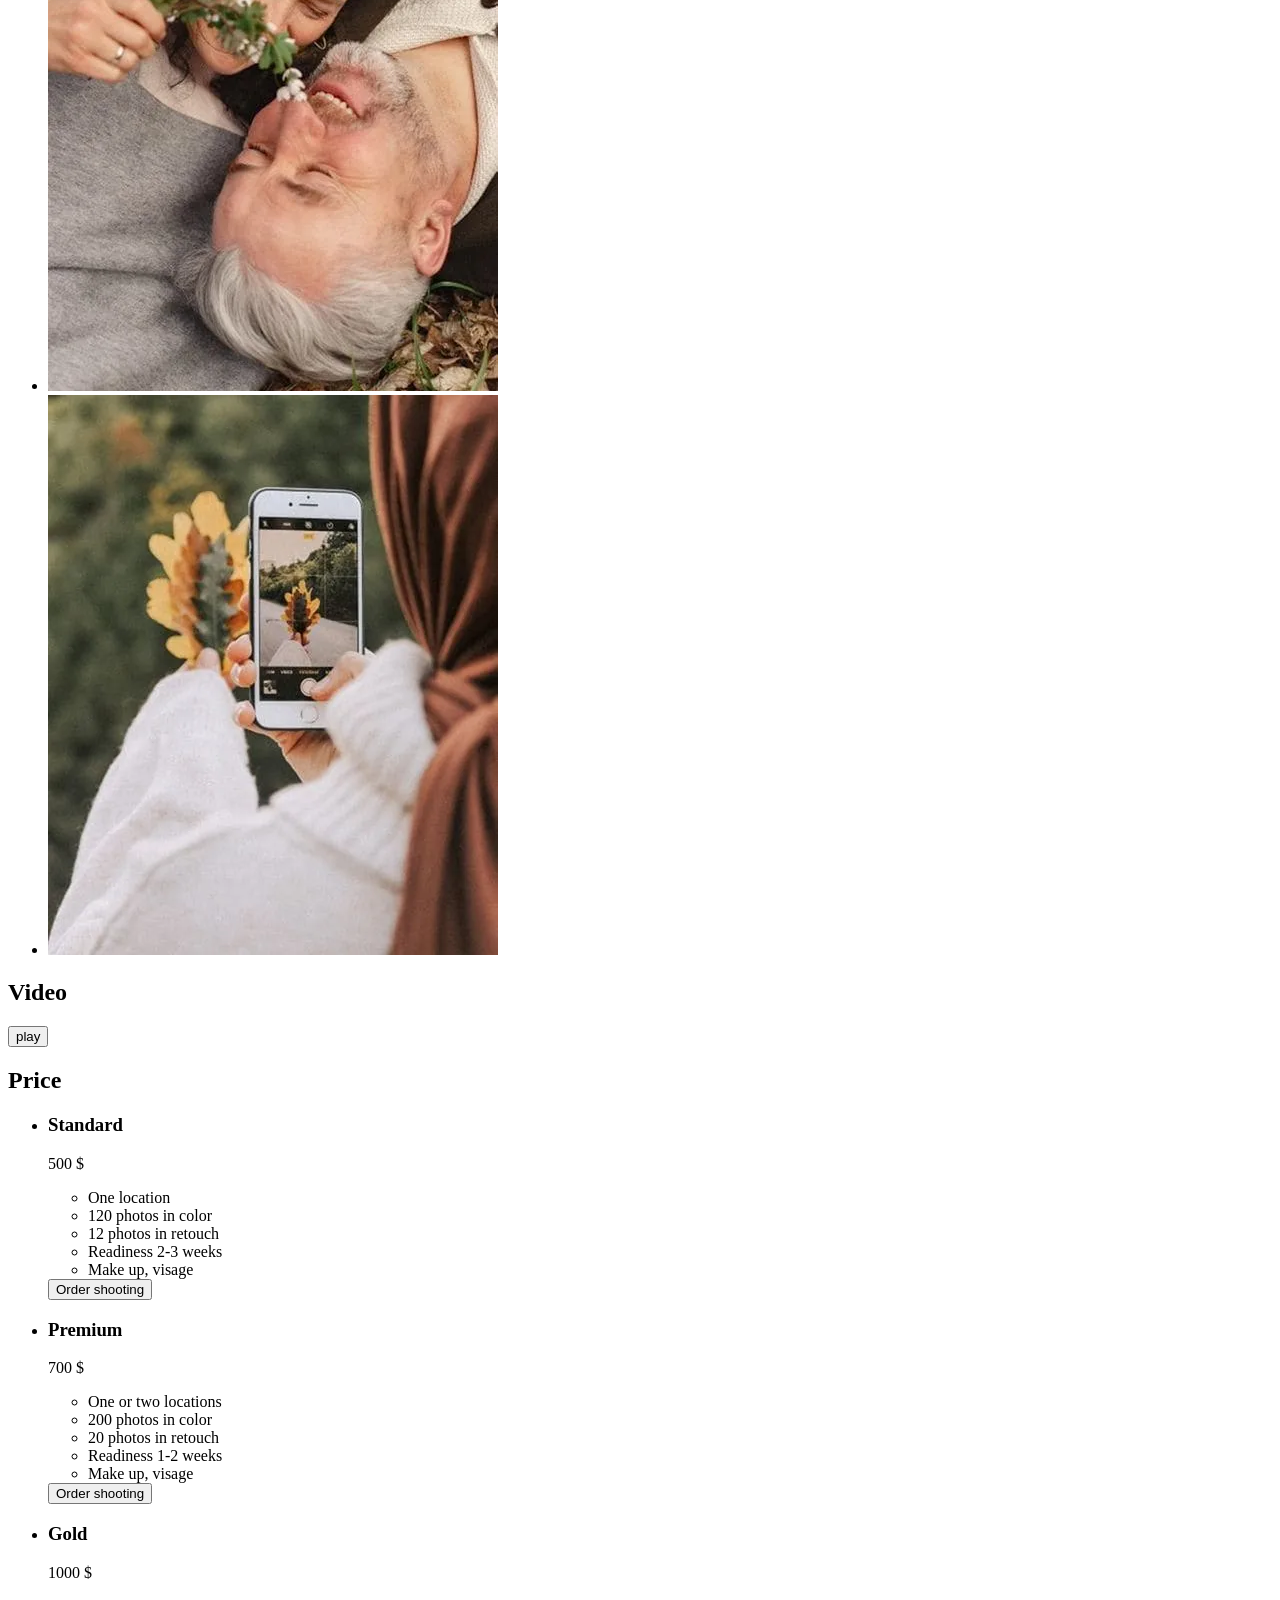
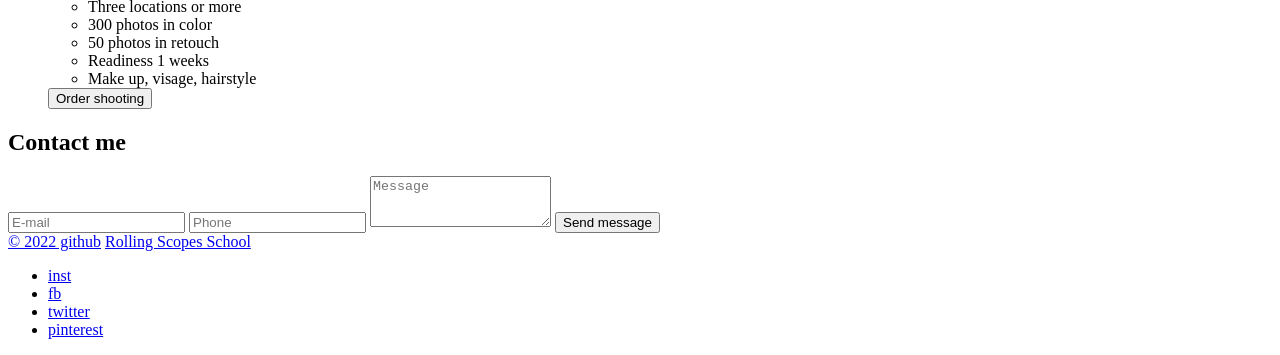
==== commit 44389ccf: "исправление ошибок" ====
--- a/source/index.html
+++ b/source/index.html
@@ -189,9 +189,9 @@
           <h2 class="container__title title-section">Contact me</h2>
 
           <form class="form" action="/submit-form" method="post" autocomplete="off">
-            <input class="form__filed text-field" type="email" name="" id="" placeholder="E-mail">
-            <input class="form__filed  text-field" type="tel" name="" id="" placeholder="Phone">
-            <textarea class="form__filed  text-field" name="" id="" placeholder="Message" rows="3"></textarea>
+            <input class="form__filed text-field" type="email" placeholder="E-mail">
+            <input class="form__filed  text-field" type="tel" placeholder="Phone">
+            <textarea class="form__filed  text-field" placeholder="Message" rows="3"></textarea>
             <button class="button text-btn" type="submit">Send message</button>
           </form>
         </div>
@@ -201,7 +201,8 @@
     <footer class="footer">
       <div class="footer__wrapper container">
         <a class="footer__link text-footer" href="https://github.com/ToryaToria" target="_blank">© 2022 github</a>
-        <a class="footer__link  text-footer" href="https://rs.school/courses/javascript-preschool-ru" target="_blank">Rolling Scopes School</a>
+        <a class="footer__link  text-footer" href="https://rs.school/courses/javascript-preschool-ru"
+          target="_blank">Rolling Scopes School</a>
 
         <ul class="footer__social-list">
           <li class="footer__social-item">
@@ -210,27 +211,24 @@
             </a>
           </li>
 
-          <ul class="footer__social-list">
-            <li class="footer__social-item">
-              <a class="footer__social-link footer__social-link--fb" href="#">
-                <span class="visually-hidden">inst</span>
-              </a>
-            </li>
-
-            <ul class="footer__social-list">
-              <li class="footer__social-item">
-                <a class="footer__social-link footer__social-link--twitt" href="#">
-                  <span class="visually-hidden">fb</span>
-                </a>
-              </li>
-
-              <ul class="footer__social-list">
-                <li class="footer__social-item">
-                  <a class="footer__social-link footer__social-link--pint" href="#">
-                    <span class="visually-hidden">twitter</span>
-                  </a>
-                </li>
-              </ul>
+          <li class="footer__social-item">
+            <a class="footer__social-link footer__social-link--fb" href="#">
+              <span class="visually-hidden">fb</span>
+            </a>
+          </li>
+
+          <li class="footer__social-item">
+            <a class="footer__social-link footer__social-link--twitt" href="#">
+              <span class="visually-hidden">twitter</span>
+            </a>
+          </li>
+
+          <li class="footer__social-item">
+            <a class="footer__social-link footer__social-link--pint" href="#">
+              <span class="visually-hidden">pinterest</span>
+            </a>
+          </li>
+        </ul>
       </div>
     </footer>
   </main>
